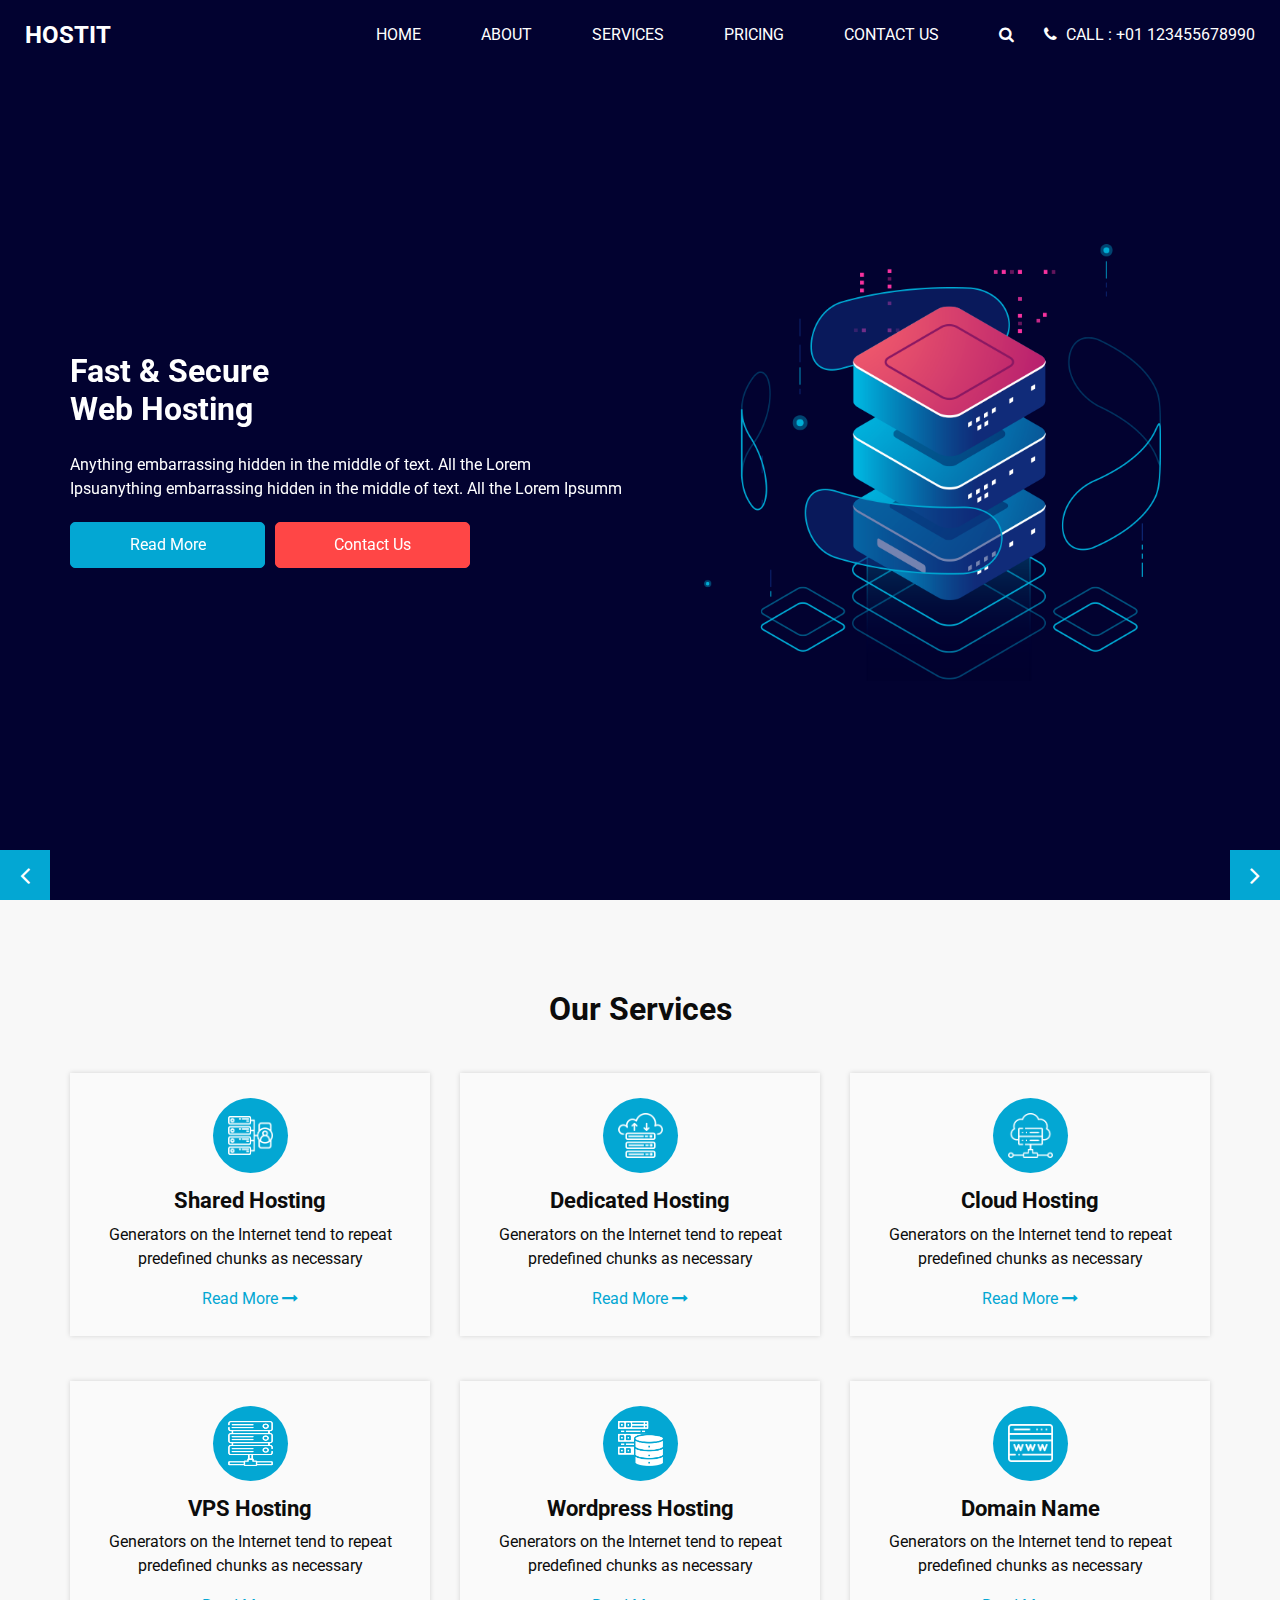
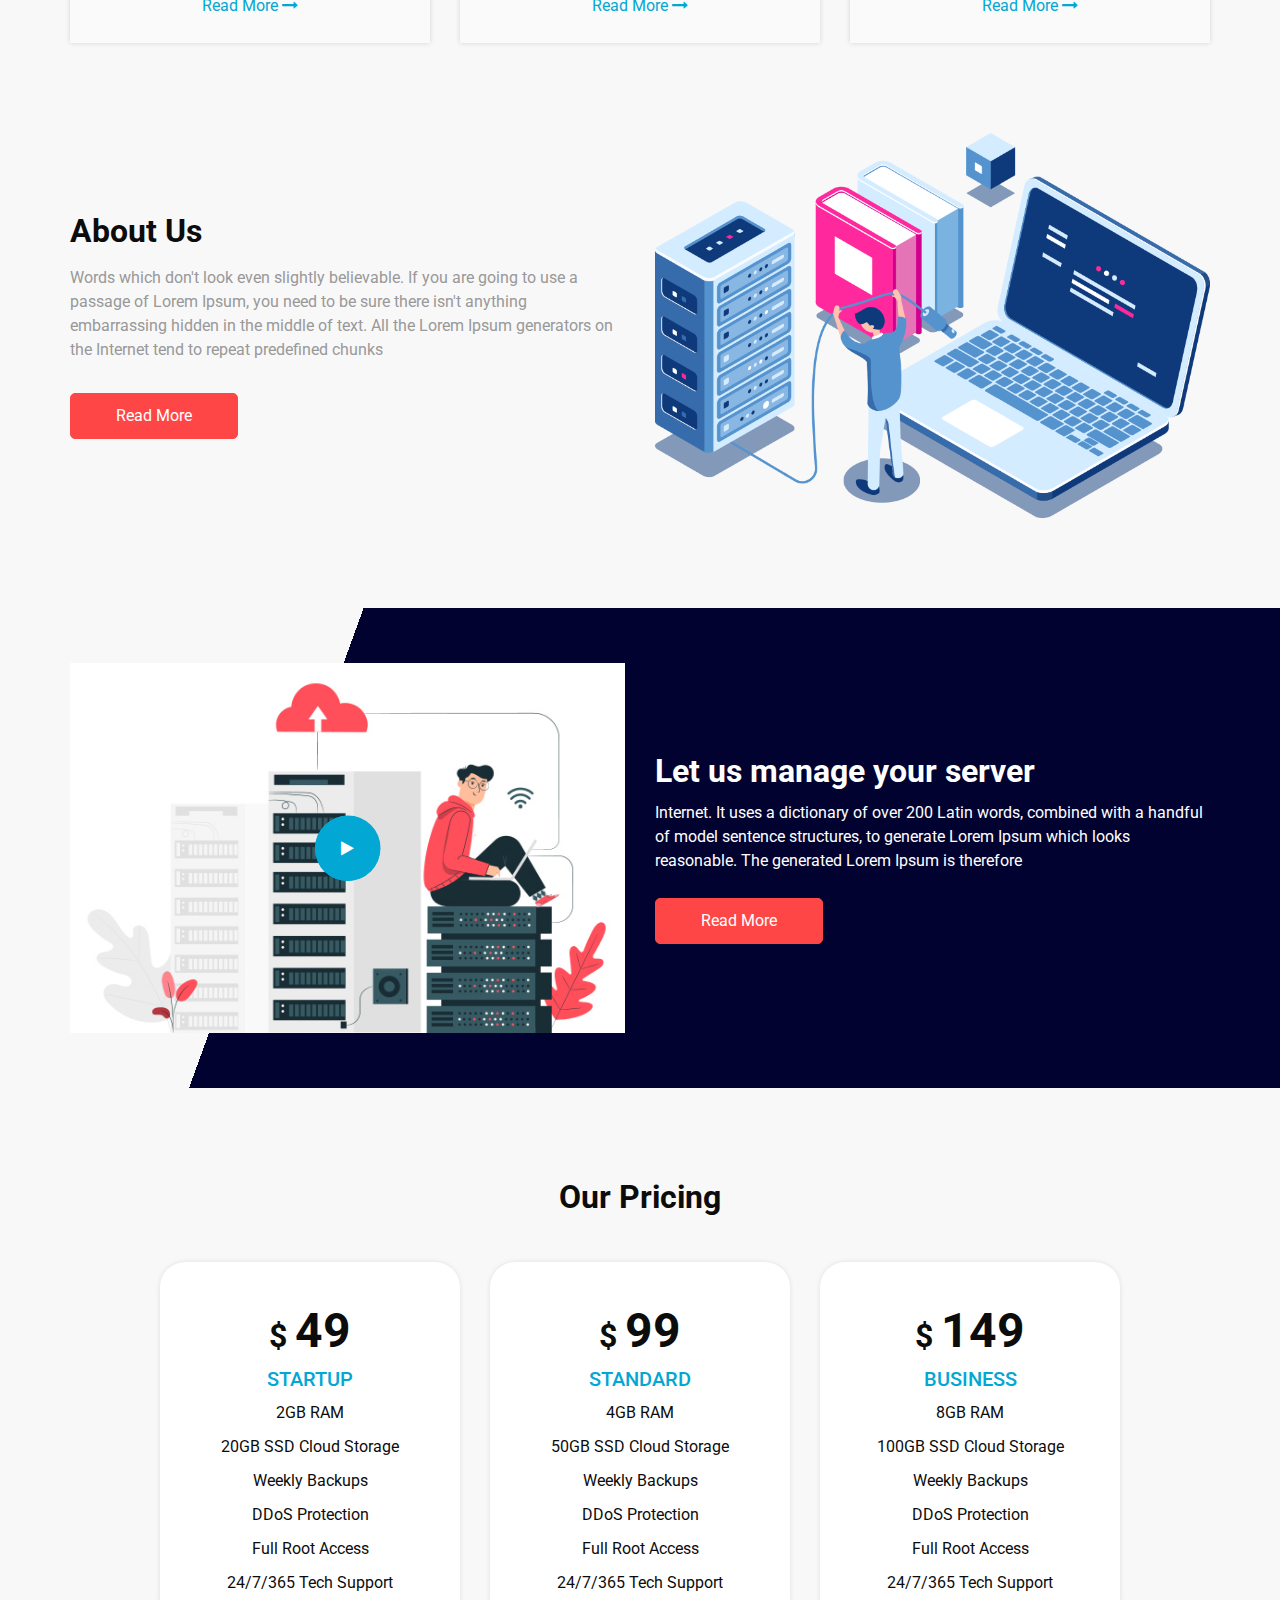
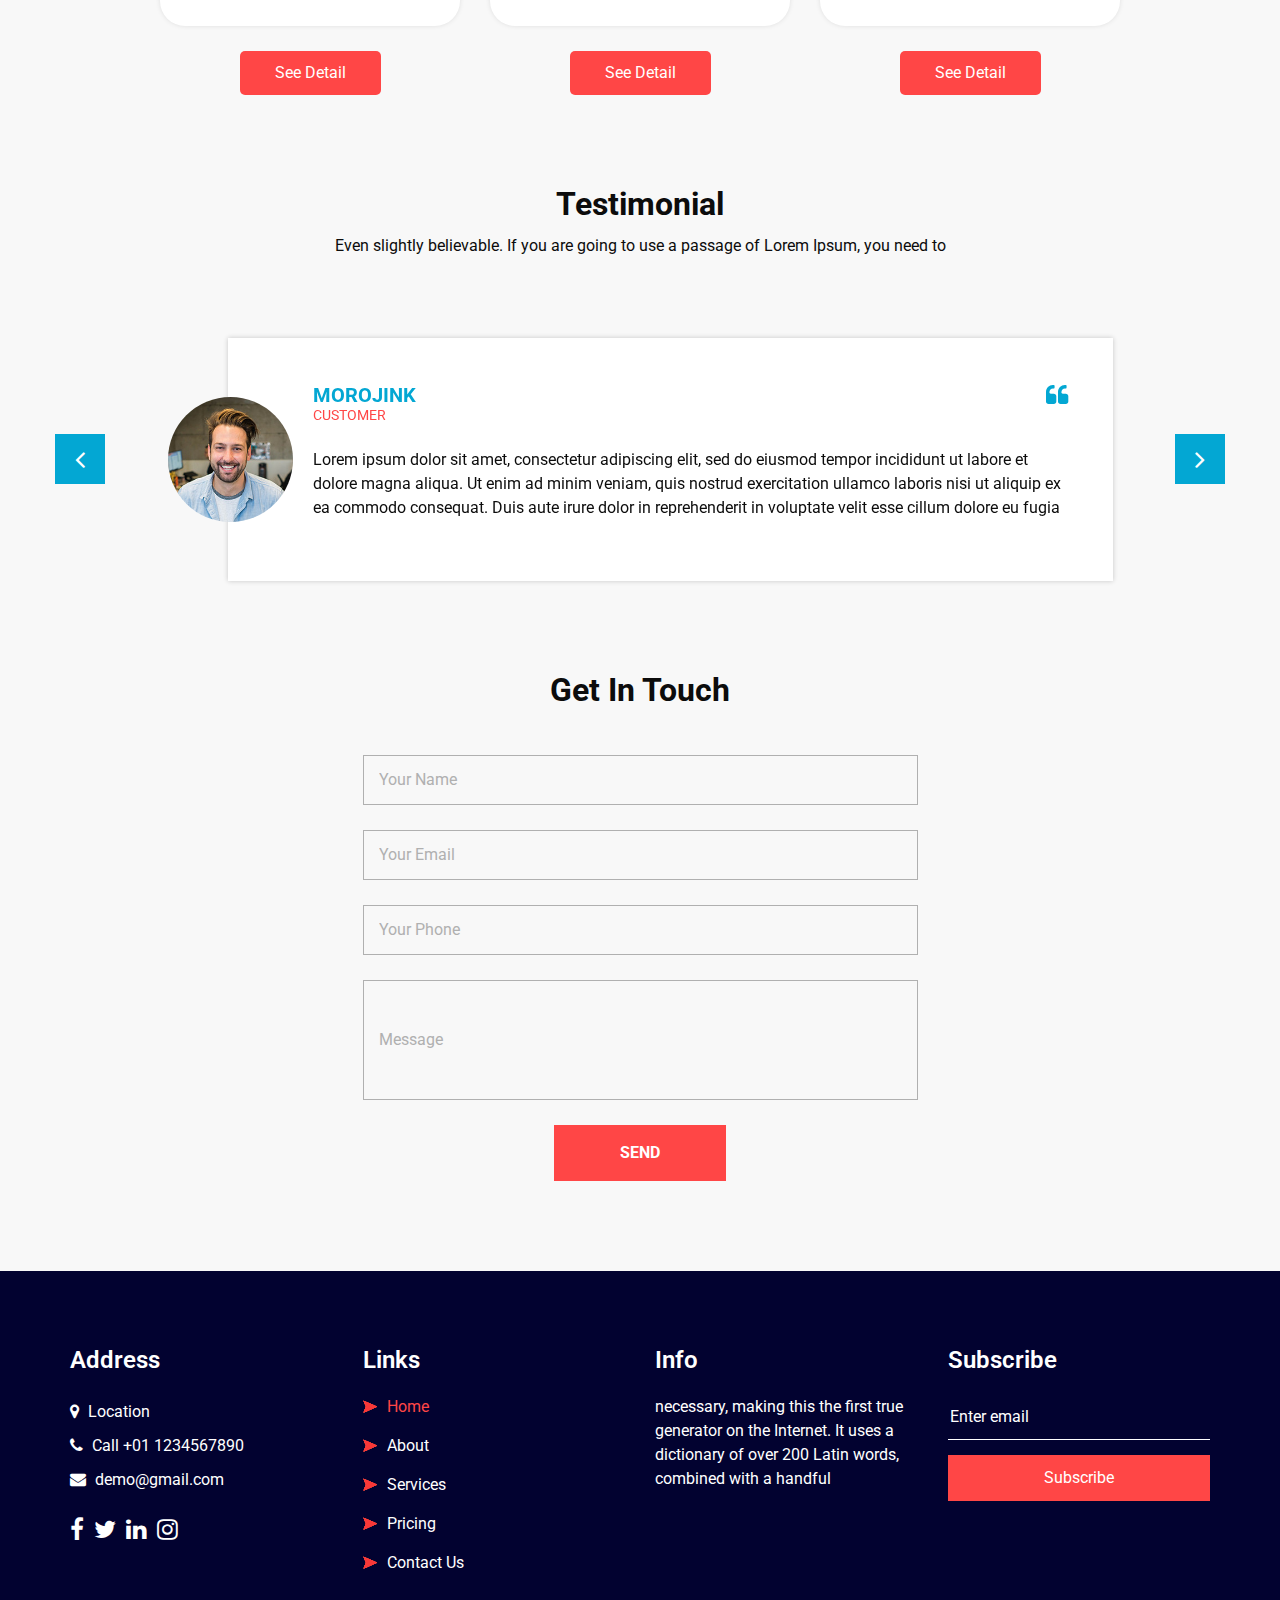
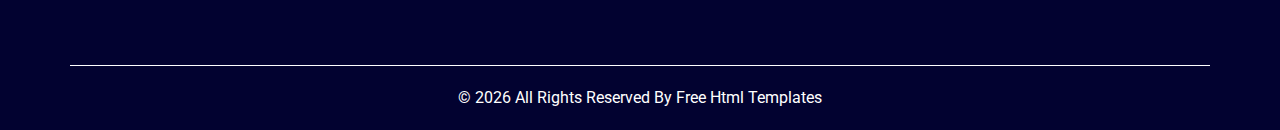
==== index.html @ 0a0eef13 "Initial Artter Melon web" ====
<!DOCTYPE html>
<html>

<head>
  <!-- Basic -->
  <meta charset="utf-8" />
  <meta http-equiv="X-UA-Compatible" content="IE=edge" />
  <!-- Mobile Metas -->
  <meta name="viewport" content="width=device-width, initial-scale=1, shrink-to-fit=no" />
  <!-- Site Metas -->
  <link rel="icon" href="images/fevicon.png" type="image/gif" />
  <meta name="keywords" content="" />
  <meta name="description" content="" />
  <meta name="author" content="" />

  <title>Hostit</title>


  <!-- bootstrap core css -->
  <link rel="stylesheet" type="text/css" href="css/bootstrap.css" />

  <!-- fonts style -->
  <link href="https://fonts.googleapis.com/css2?family=Roboto:wght@400;500;700;900&display=swap" rel="stylesheet">

  <!-- font awesome style -->
  <link href="css/font-awesome.min.css" rel="stylesheet" />

  <!-- Custom styles for this template -->
  <link href="css/style.css" rel="stylesheet" />
  <!-- responsive style -->
  <link href="css/responsive.css" rel="stylesheet" />

</head>

<body>

  <div class="hero_area">
    <!-- header section strats -->
    <header class="header_section">
      <div class="container-fluid">
        <nav class="navbar navbar-expand-lg custom_nav-container ">
          <a class="navbar-brand" href="index.html">
            <span>Hostit</span>
          </a>

          <button class="navbar-toggler" type="button" data-toggle="collapse" data-target="#navbarSupportedContent" aria-controls="navbarSupportedContent" aria-expanded="false" aria-label="Toggle navigation">
            <span class=""> </span>
          </button>

          <div class="collapse navbar-collapse" id="navbarSupportedContent">
            <ul class="navbar-nav  ml-auto">
              <li class="nav-item active">
                <a class="nav-link" href="index.html">Home <span class="sr-only">(current)</span></a>
              </li>
              <li class="nav-item">
                <a class="nav-link" href="about.html"> About</a>
              </li>
              <li class="nav-item">
                <a class="nav-link" href="service.html">Services</a>
              </li>
              <li class="nav-item">
                <a class="nav-link" href="price.html">Pricing</a>
              </li>
              <li class="nav-item">
                <a class="nav-link" href="contact.html">Contact Us</a>
              </li>
            </ul>
            <div class="quote_btn-container">
              <form class="form-inline">
                <button class="btn   nav_search-btn" type="submit">
                  <i class="fa fa-search" aria-hidden="true"></i>
                </button>
              </form>
              <a href="">
                <i class="fa fa-phone" aria-hidden="true"></i>
                <span>
                  Call : +01 123455678990
                </span>
              </a>
            </div>
          </div>
        </nav>
      </div>
    </header>
    <!-- end header section -->
    <!-- slider section -->
    <section class="slider_section ">
      <div id="customCarousel1" class="carousel slide" data-ride="carousel">
        <div class="carousel-inner">
          <div class="carousel-item active">
            <div class="container ">
              <div class="row">
                <div class="col-md-6">
                  <div class="detail-box">
                    <h1>
                      Fast & Secure <br>
                      Web Hosting
                    </h1>
                    <p>
                      Anything embarrassing hidden in the middle of text. All the Lorem Ipsuanything embarrassing hidden in the middle of text. All the Lorem Ipsumm </p>
                    <div class="btn-box">
                      <a href="" class="btn-1">
                        Read More
                      </a>
                      <a href="" class="btn-2">
                        Contact Us
                      </a>
                    </div>
                  </div>
                </div>
                <div class="col-md-6">
                  <div class="row">
                    <div class=" col-lg-10 mx-auto">
                      <div class="img-box">
                        <img src="images/slider-img.png" alt="">
                      </div>
                    </div>
                  </div>
                </div>
              </div>
            </div>
          </div>
          <div class="carousel-item">
            <div class="container ">
              <div class="row">
                <div class="col-md-6">
                  <div class="detail-box">
                    <h1>
                      Fast & Secure <br>
                      Web Hosting
                    </h1>
                    <p>
                      Anything embarrassing hidden in the middle of text. All the Lorem Ipsuanything embarrassing hidden in the middle of text. All the Lorem Ipsumm </p>
                    <div class="btn-box">
                      <a href="" class="btn-1">
                        Read More
                      </a>
                      <a href="" class="btn-2">
                        Contact Us
                      </a>
                    </div>
                  </div>
                </div>
                <div class="col-md-6">
                  <div class="row">
                    <div class=" col-lg-10 mx-auto">
                      <div class="img-box">
                        <img src="images/slider-img.png" alt="">
                      </div>
                    </div>
                  </div>
                </div>
              </div>
            </div>
          </div>
          <div class="carousel-item">
            <div class="container ">
              <div class="row">
                <div class="col-md-6">
                  <div class="detail-box">
                    <h1>
                      Fast & Secure <br>
                      Web Hosting
                    </h1>
                    <p>
                      Anything embarrassing hidden in the middle of text. All the Lorem Ipsuanything embarrassing hidden in the middle of text. All the Lorem Ipsumm </p>
                    <div class="btn-box">
                      <a href="" class="btn-1">
                        Read More
                      </a>
                      <a href="" class="btn-2">
                        Contact Us
                      </a>
                    </div>
                  </div>
                </div>
                <div class="col-md-6">
                  <div class="row">
                    <div class=" col-lg-10 mx-auto">
                      <div class="img-box">
                        <img src="images/slider-img.png" alt="">
                      </div>
                    </div>
                  </div>
                </div>
              </div>
            </div>
          </div>
        </div>
        <div class="carousel_btn-box">
          <a class="carousel-control-prev" href="#customCarousel1" role="button" data-slide="prev">
            <i class="fa fa-angle-left" aria-hidden="true"></i>
            <span class="sr-only">Previous</span>
          </a>
          <a class="carousel-control-next" href="#customCarousel1" role="button" data-slide="next">
            <i class="fa fa-angle-right" aria-hidden="true"></i>
            <span class="sr-only">Next</span>
          </a>
        </div>
      </div>
    </section>
    <!-- end slider section -->
  </div>

  <!-- service section -->

  <section class="service_section layout_padding">
    <div class="container">
      <div class="heading_container heading_center">
        <h2>
          Our Services
        </h2>
      </div>
    </div>
    <div class="container ">
      <div class="row">
        <div class="col-md-6 col-lg-4">
          <div class="box ">
            <div class="img-box">
              <img src="images/s1.png" alt="">
            </div>
            <div class="detail-box">
              <h4>
                Shared Hosting
              </h4>
              <p>
                Generators on the Internet tend to repeat predefined chunks as necessary
              </p>
              <a href="">
                Read More
                <i class="fa fa-long-arrow-right" aria-hidden="true"></i>

              </a>
            </div>
          </div>
        </div>
        <div class="col-md-6 col-lg-4">
          <div class="box ">
            <div class="img-box">
              <img src="images/s2.png" alt="">
            </div>
            <div class="detail-box">
              <h4>
                Dedicated Hosting
              </h4>
              <p>
                Generators on the Internet tend to repeat predefined chunks as necessary
              </p>
              <a href="">
                Read More
                <i class="fa fa-long-arrow-right" aria-hidden="true"></i>

              </a>
            </div>
          </div>
        </div>
        <div class="col-md-6 col-lg-4 ">
          <div class="box ">
            <div class="img-box">
              <img src="images/s3.png" alt="">
            </div>
            <div class="detail-box">
              <h4>
                Cloud Hosting
              </h4>
              <p>
                Generators on the Internet tend to repeat predefined chunks as necessary
              </p>
              <a href="">
                Read More
                <i class="fa fa-long-arrow-right" aria-hidden="true"></i>

              </a>
            </div>
          </div>
        </div>
        <div class="col-md-6 col-lg-4">
          <div class="box ">
            <div class="img-box">
              <img src="images/s4.png" alt="">
            </div>
            <div class="detail-box">
              <h4>
                VPS Hosting
              </h4>
              <p>
                Generators on the Internet tend to repeat predefined chunks as necessary
              </p>
              <a href="">
                Read More
                <i class="fa fa-long-arrow-right" aria-hidden="true"></i>

              </a>
            </div>
          </div>
        </div>
        <div class="col-md-6 col-lg-4">
          <div class="box ">
            <div class="img-box">
              <img src="images/s5.png" alt="">
            </div>
            <div class="detail-box">
              <h4>
                Wordpress Hosting
              </h4>
              <p>
                Generators on the Internet tend to repeat predefined chunks as necessary
              </p>
              <a href="">
                Read More
                <i class="fa fa-long-arrow-right" aria-hidden="true"></i>

              </a>
            </div>
          </div>
        </div>
        <div class="col-md-6 col-lg-4">
          <div class="box ">
            <div class="img-box">
              <img src="images/s6.png" alt="">
            </div>
            <div class="detail-box">
              <h4>
                Domain Name
              </h4>
              <p>
                Generators on the Internet tend to repeat predefined chunks as necessary
              </p>
              <a href="">
                Read More
                <i class="fa fa-long-arrow-right" aria-hidden="true"></i>

              </a>
            </div>
          </div>
        </div>
      </div>
    </div>
  </section>

  <!-- end service section -->

  <!-- about section -->

  <section class="about_section layout_padding-bottom">
    <div class="container  ">
      <div class="row">
        <div class="col-md-6">
          <div class="detail-box">
            <div class="heading_container">
              <h2>
                About Us
              </h2>
            </div>
            <p>
              Words which don't look even slightly believable. If you are going to use a passage of Lorem Ipsum, you need to be sure there isn't anything embarrassing hidden in the middle of text. All the Lorem Ipsum generators on the Internet tend to repeat predefined chunks </p>
            <a href="">
              Read More
            </a>
          </div>
        </div>
        <div class="col-md-6 ">
          <div class="img-box">
            <img src="images/about-img.png" alt="">
          </div>
        </div>

      </div>
    </div>
  </section>

  <!-- end about section -->


  <!-- server section -->

  <section class="server_section">
    <div class="container ">
      <div class="row">
        <div class="col-md-6">
          <div class="img-box">
            <img src="images/server-img.jpg" alt="">
            <div class="play_btn">
              <button>
                <i class="fa fa-play" aria-hidden="true"></i>
              </button>
            </div>
          </div>
        </div>
        <div class="col-md-6">
          <div class="detail-box">
            <div class="heading_container">
              <h2>
                Let us manage your server
              </h2>
              <p>
                Internet. It uses a dictionary of over 200 Latin words, combined with a handful of model sentence structures, to generate Lorem Ipsum which looks reasonable. The generated Lorem Ipsum is therefore
              </p>
            </div>
            <a href="">
              Read More
            </a>
          </div>
        </div>
      </div>
    </div>
  </section>

  <!-- end server section -->

  <!-- price section -->

  <section class="price_section layout_padding">
    <div class="container">
      <div class="heading_container heading_center">
        <h2>
          Our Pricing
        </h2>
      </div>
      <div class="price_container ">
        <div class="box">
          <div class="detail-box">
            <h2>$ <span>49</span></h2>
            <h6>
              Startup
            </h6>
            <ul class="price_features">
              <li>
                2GB RAM
              </li>
              <li>
                20GB SSD Cloud Storage
              </li>
              <li>
                Weekly Backups
              </li>
              <li>
                DDoS Protection
              </li>
              <li>
                Full Root Access
              </li>
              <li>
                24/7/365 Tech Support
              </li>
            </ul>
          </div>
          <div class="btn-box">
            <a href="">
              See Detail
            </a>
          </div>
        </div>
        <div class="box">
          <div class="detail-box">
            <h2>$ <span>99</span></h2>
            <h6>
              Standard
            </h6>
            <ul class="price_features">
              <li>
                4GB RAM
              </li>
              <li>
                50GB SSD Cloud Storage
              </li>
              <li>
                Weekly Backups
              </li>
              <li>
                DDoS Protection
              </li>
              <li>
                Full Root Access
              </li>
              <li>
                24/7/365 Tech Support
              </li>
            </ul>
          </div>
          <div class="btn-box">
            <a href="">
              See Detail
            </a>
          </div>
        </div>
        <div class="box">
          <div class="detail-box">
            <h2>$ <span>149</span></h2>
            <h6>
              Business
            </h6>
            <ul class="price_features">
              <li>
                8GB RAM
              </li>
              <li>
                100GB SSD Cloud Storage
              </li>
              <li>
                Weekly Backups
              </li>
              <li>
                DDoS Protection
              </li>
              <li>
                Full Root Access
              </li>
              <li>
                24/7/365 Tech Support
              </li>
            </ul>
          </div>
          <div class="btn-box">
            <a href="">
              See Detail
            </a>
          </div>
        </div>
      </div>
    </div>
  </section>

  <!-- price section -->

  <!-- client section -->
  <section class="client_section ">
    <div class="container">
      <div class="heading_container heading_center">
        <h2>
          Testimonial
        </h2>
        <p>
          Even slightly believable. If you are going to use a passage of Lorem Ipsum, you need to
        </p>
      </div>
    </div>
    <div class="container px-0">
      <div id="customCarousel2" class="carousel  slide" data-ride="carousel">
        <div class="carousel-inner">
          <div class="carousel-item active">
            <div class="container">
              <div class="row">
                <div class="col-md-10 mx-auto">
                  <div class="box">
                    <div class="img-box">
                      <img src="images/client.jpg" alt="">
                    </div>
                    <div class="detail-box">
                      <div class="client_info">
                        <div class="client_name">
                          <h5>
                            Morojink
                          </h5>
                          <h6>
                            Customer
                          </h6>
                        </div>
                        <i class="fa fa-quote-left" aria-hidden="true"></i>
                      </div>
                      <p>
                        Lorem ipsum dolor sit amet, consectetur adipiscing elit, sed do eiusmod tempor incididunt ut
                        labore
                        et
                        dolore magna aliqua. Ut enim ad minim veniam, quis nostrud exercitation ullamco laboris nisi ut
                        aliquip ex ea commodo consequat. Duis aute irure dolor in reprehenderit in voluptate velit esse
                        cillum
                        dolore eu fugia
                      </p>
                    </div>
                  </div>
                </div>
              </div>
            </div>
          </div>
          <div class="carousel-item">
            <div class="container">
              <div class="row">
                <div class="col-md-10 mx-auto">
                  <div class="box">
                    <div class="img-box">
                      <img src="images/client.jpg" alt="">
                    </div>
                    <div class="detail-box">
                      <div class="client_info">
                        <div class="client_name">
                          <h5>
                            Morojink
                          </h5>
                          <h6>
                            Customer
                          </h6>
                        </div>
                        <i class="fa fa-quote-left" aria-hidden="true"></i>
                      </div>
                      <p>
                        Lorem ipsum dolor sit amet, consectetur adipiscing elit, sed do eiusmod tempor incididunt ut
                        labore
                        et
                        dolore magna aliqua. Ut enim ad minim veniam, quis nostrud exercitation ullamco laboris nisi ut
                        aliquip ex ea commodo consequat. Duis aute irure dolor in reprehenderit in voluptate velit esse
                        cillum
                        dolore eu fugia
                      </p>
                    </div>
                  </div>
                </div>
              </div>
            </div>
          </div>
          <div class="carousel-item">
            <div class="container">
              <div class="row">
                <div class="col-md-10 mx-auto">
                  <div class="box">
                    <div class="img-box">
                      <img src="images/client.jpg" alt="">
                    </div>
                    <div class="detail-box">
                      <div class="client_info">
                        <div class="client_name">
                          <h5>
                            Morojink
                          </h5>
                          <h6>
                            Customer
                          </h6>
                        </div>
                        <i class="fa fa-quote-left" aria-hidden="true"></i>
                      </div>
                      <p>
                        Lorem ipsum dolor sit amet, consectetur adipiscing elit, sed do eiusmod tempor incididunt ut
                        labore
                        et
                        dolore magna aliqua. Ut enim ad minim veniam, quis nostrud exercitation ullamco laboris nisi ut
                        aliquip ex ea commodo consequat. Duis aute irure dolor in reprehenderit in voluptate velit esse
                        cillum
                        dolore eu fugia
                      </p>
                    </div>
                  </div>
                </div>
              </div>
            </div>
          </div>
        </div>
        <div class="carousel_btn-box">
          <a class="carousel-control-prev" href="#customCarousel2" role="button" data-slide="prev">
            <i class="fa fa-angle-left" aria-hidden="true"></i>
            <span class="sr-only">Previous</span>
          </a>
          <a class="carousel-control-next" href="#customCarousel2" role="button" data-slide="next">
            <i class="fa fa-angle-right" aria-hidden="true"></i>
            <span class="sr-only">Next</span>
          </a>
        </div>
      </div>
    </div>
  </section>
  <!-- end client section -->

  <!-- contact section -->
  <section class="contact_section layout_padding-bottom">
    <div class="container">
      <div class="heading_container heading_center">
        <h2>
          Get In Touch
        </h2>
      </div>
      <div class="row">
        <div class="col-md-8 col-lg-6 mx-auto">
          <div class="form_container">
            <form action="">
              <div>
                <input type="text" placeholder="Your Name" />
              </div>
              <div>
                <input type="email" placeholder="Your Email" />
              </div>
              <div>
                <input type="text" placeholder="Your Phone" />
              </div>
              <div>
                <input type="text" class="message-box" placeholder="Message" />
              </div>
              <div class="btn_box ">
                <button>
                  SEND
                </button>
              </div>
            </form>
          </div>
        </div>
      </div>
    </div>
  </section>
  <!-- end contact section -->

  <!-- info section -->

  <section class="info_section layout_padding2">
    <div class="container">
      <div class="row">
        <div class="col-md-3">
          <div class="info_contact">
            <h4>
              Address
            </h4>
            <div class="contact_link_box">
              <a href="">
                <i class="fa fa-map-marker" aria-hidden="true"></i>
                <span>
                  Location
                </span>
              </a>
              <a href="">
                <i class="fa fa-phone" aria-hidden="true"></i>
                <span>
                  Call +01 1234567890
                </span>
              </a>
              <a href="">
                <i class="fa fa-envelope" aria-hidden="true"></i>
                <span>
                  demo@gmail.com
                </span>
              </a>
            </div>
          </div>
          <div class="info_social">
            <a href="">
              <i class="fa fa-facebook" aria-hidden="true"></i>
            </a>
            <a href="">
              <i class="fa fa-twitter" aria-hidden="true"></i>
            </a>
            <a href="">
              <i class="fa fa-linkedin" aria-hidden="true"></i>
            </a>
            <a href="">
              <i class="fa fa-instagram" aria-hidden="true"></i>
            </a>
          </div>
        </div>
        <div class="col-md-3">
          <div class="info_link_box">
            <h4>
              Links
            </h4>
            <div class="info_links">
              <a class="active" href="index.html">
                <img src="images/nav-bullet.png" alt="">
                Home
              </a>
              <a class="" href="about.html">
                <img src="images/nav-bullet.png" alt="">
                About
              </a>
              <a class="" href="service.html">
                <img src="images/nav-bullet.png" alt="">
                Services
              </a>
              <a class="" href="price.html">
                <img src="images/nav-bullet.png" alt="">
                Pricing
              </a>
              <a class="" href="contact.html">
                <img src="images/nav-bullet.png" alt="">
                Contact Us
              </a>
            </div>
          </div>
        </div>
        <div class="col-md-3">
          <div class="info_detail">
            <h4>
              Info
            </h4>
            <p>
              necessary, making this the first true generator on the Internet. It uses a dictionary of over 200 Latin words, combined with a handful
            </p>
          </div>
        </div>
        <div class="col-md-3 mb-0">
          <h4>
            Subscribe
          </h4>
          <form action="#">
            <input type="text" placeholder="Enter email" />
            <button type="submit">
              Subscribe
            </button>
          </form>
        </div>
      </div>
    </div>
  </section>

  <!-- end info section -->


  <!-- footer section -->
  <footer class="footer_section">
    <div class="container">
      <p>
        &copy; <span id="displayYear"></span> All Rights Reserved By
        <a href="https://html.design/">Free Html Templates</a>
      </p>
    </div>
  </footer>
  <!-- footer section -->

  <!-- jQery -->
  <script src="js/jquery-3.4.1.min.js"></script>
  <!-- bootstrap js -->
  <script src="js/bootstrap.js"></script>
  <!-- custom js -->
  <script src="js/custom.js"></script>


</body>

</html>
---- css/style.css ----
body {
  font-family: "Roboto", sans-serif;
  color: #0c0c0c;
  background-color: #f8f8f8;
  overflow-x: hidden;
}

.layout_padding {
  padding: 90px 0;
}

.layout_padding2 {
  padding: 75px 0;
}

.layout_padding2-top {
  padding-top: 75px;
}

.layout_padding2-bottom {
  padding-bottom: 75px;
}

.layout_padding-top {
  padding-top: 90px;
}

.layout_padding-bottom {
  padding-bottom: 90px;
}

.heading_container {
  display: -webkit-box;
  display: -ms-flexbox;
  display: flex;
  -webkit-box-orient: vertical;
  -webkit-box-direction: normal;
      -ms-flex-direction: column;
          flex-direction: column;
  -webkit-box-align: start;
      -ms-flex-align: start;
          align-items: flex-start;
}

.heading_container h2 {
  position: relative;
  font-weight: bold;
  margin: 0;
}

.heading_container.heading_center {
  -webkit-box-align: center;
      -ms-flex-align: center;
          align-items: center;
  text-align: center;
}

.heading_container p {
  margin-top: 10px;
  margin-bottom: 0;
}

.container_border_style {
  position: relative;
  padding: 20px;
}

.container_border_style::before, .container_border_style::after {
  content: "";
  position: absolute;
  top: 50%;
  width: 3px;
  height: 90px;
  background-color: #03a7d3;
  -webkit-transform: translateY(-50%);
          transform: translateY(-50%);
}

.container_border_style::before {
  left: 0;
}

.container_border_style::after {
  right: 0;
}

a,
a:hover,
a:focus {
  text-decoration: none;
}

a:hover,
a:focus {
  color: initial;
}

.btn,
.btn:focus {
  outline: none !important;
  -webkit-box-shadow: none;
          box-shadow: none;
}

/*header section*/
.hero_area {
  position: relative;
  background-color: #020230;
  min-height: 100vh;
  display: -webkit-box;
  display: -ms-flexbox;
  display: flex;
  -webkit-box-orient: vertical;
  -webkit-box-direction: normal;
      -ms-flex-direction: column;
          flex-direction: column;
}

.sub_page .hero_area {
  min-height: auto;
}

.header_section .container-fluid {
  padding-right: 25px;
  padding-left: 25px;
}

.navbar-brand span {
  font-weight: bold;
  color: #ffffff;
  font-size: 24px;
  text-transform: uppercase;
}

.custom_nav-container {
  padding: 10px 0;
}

.custom_nav-container .navbar-nav .nav-item .nav-link {
  padding: 3px 15px;
  margin: 10px 15px;
  color: #ffffff;
  text-align: center;
  text-transform: uppercase;
}

.custom_nav-container .nav_search-btn {
  width: 35px;
  height: 35px;
  padding: 0;
  border: none;
  color: #ffffff;
  margin: 0 20px;
}

.custom_nav-container .navbar-toggler {
  outline: none;
}

.custom_nav-container .navbar-toggler {
  padding: 0;
  width: 37px;
  height: 42px;
  -webkit-transition: all 0.3s;
  transition: all 0.3s;
}

.custom_nav-container .navbar-toggler span {
  display: block;
  width: 35px;
  height: 4px;
  background-color: #ffffff;
  margin: 7px 0;
  -webkit-transition: all 0.3s;
  transition: all 0.3s;
  position: relative;
  border-radius: 5px;
  transition: all 0.3s;
}

.custom_nav-container .navbar-toggler span::before, .custom_nav-container .navbar-toggler span::after {
  content: "";
  position: absolute;
  left: 0;
  height: 100%;
  width: 100%;
  background-color: #ffffff;
  top: -10px;
  border-radius: 5px;
  -webkit-transition: all 0.3s;
  transition: all 0.3s;
}

.custom_nav-container .navbar-toggler span::after {
  top: 10px;
}

.custom_nav-container .navbar-toggler[aria-expanded="true"] {
  -webkit-transform: rotate(360deg);
          transform: rotate(360deg);
}

.custom_nav-container .navbar-toggler[aria-expanded="true"] span {
  -webkit-transform: rotate(45deg);
          transform: rotate(45deg);
}

.custom_nav-container .navbar-toggler[aria-expanded="true"] span::before, .custom_nav-container .navbar-toggler[aria-expanded="true"] span::after {
  -webkit-transform: rotate(90deg);
          transform: rotate(90deg);
  top: 0;
}

.custom_nav-container .navbar-toggler[aria-expanded="true"] .s-1 {
  -webkit-transform: rotate(45deg);
          transform: rotate(45deg);
  margin: 0;
  margin-bottom: -4px;
}

.custom_nav-container .navbar-toggler[aria-expanded="true"] .s-2 {
  display: none;
}

.custom_nav-container .navbar-toggler[aria-expanded="true"] .s-3 {
  -webkit-transform: rotate(-45deg);
          transform: rotate(-45deg);
  margin: 0;
  margin-top: -4px;
}

.custom_nav-container .navbar-toggler[aria-expanded="false"] .s-1,
.custom_nav-container .navbar-toggler[aria-expanded="false"] .s-2,
.custom_nav-container .navbar-toggler[aria-expanded="false"] .s-3 {
  -webkit-transform: none;
          transform: none;
}

.quote_btn-container {
  display: -webkit-box;
  display: -ms-flexbox;
  display: flex;
  -webkit-box-align: center;
      -ms-flex-align: center;
          align-items: center;
}

.quote_btn-container a {
  color: #ffffff;
  text-transform: uppercase;
}

.quote_btn-container a span {
  margin-left: 5px;
}

/*end header section*/
/* slider section */
.slider_section {
  -webkit-box-flex: 1;
      -ms-flex: 1;
          flex: 1;
  display: -webkit-box;
  display: -ms-flexbox;
  display: flex;
  -webkit-box-align: center;
      -ms-flex-align: center;
          align-items: center;
  padding-top: 45px;
  padding-bottom: 90px;
}

.slider_section .row {
  -webkit-box-align: center;
      -ms-flex-align: center;
          align-items: center;
}

.slider_section #customCarousel1 {
  width: 100%;
  position: unset;
}

.slider_section .detail-box {
  color: #ffffff;
}

.slider_section .detail-box h1 {
  font-weight: bold;
  margin-bottom: 25px;
  font-size: 2rem;
}

.slider_section .detail-box h1 span {
  font-size: 3rem;
  color: #03a7d3;
}

.slider_section .detail-box .btn-box {
  display: -webkit-box;
  display: -ms-flexbox;
  display: flex;
  margin: 0 -5px;
}

.slider_section .detail-box a {
  margin: 5px;
  width: 195px;
  text-align: center;
}

.slider_section .detail-box .btn-1 {
  display: inline-block;
  padding: 10px 15px;
  background-color: #03a7d3;
  color: #ffffff;
  border-radius: 5px;
  border: 1px solid #03a7d3;
  -webkit-transition: all .3s;
  transition: all .3s;
}

.slider_section .detail-box .btn-1:hover {
  background-color: transparent;
  color: #03a7d3;
}

.slider_section .detail-box .btn-2 {
  display: inline-block;
  padding: 10px 15px;
  background-color: #ff4646;
  color: #ffffff;
  border-radius: 5px;
  border: 1px solid #ff4646;
  -webkit-transition: all .3s;
  transition: all .3s;
}

.slider_section .detail-box .btn-2:hover {
  background-color: transparent;
  color: #ff4646;
}

.slider_section .img-box img {
  width: 100%;
}

.slider_section .carousel_btn-box {
  position: absolute;
  bottom: 0;
  left: 0;
  display: -webkit-box;
  display: -ms-flexbox;
  display: flex;
  -webkit-box-pack: justify;
      -ms-flex-pack: justify;
          justify-content: space-between;
  width: 100%;
  height: 50px;
  z-index: 3;
  font-size: 22px;
}

.slider_section .carousel_btn-box .carousel-control-prev,
.slider_section .carousel_btn-box .carousel-control-next {
  position: unset;
  width: 50px;
  height: 50px;
  background-color: #03a7d3;
  opacity: 1;
  font-size: 28px;
  -webkit-transition: all .3s;
  transition: all .3s;
}

.slider_section .carousel_btn-box .carousel-control-prev:hover,
.slider_section .carousel_btn-box .carousel-control-next:hover {
  background-color: #ffffff;
  color: #000000;
}

.about_section .row {
  -webkit-box-align: center;
      -ms-flex-align: center;
          align-items: center;
}

.about_section .img-box img {
  max-width: 100%;
}

.about_section .detail-box p {
  color: #999;
  margin-top: 15px;
}

.about_section .detail-box a {
  display: inline-block;
  padding: 10px 45px;
  background-color: #ff4646;
  color: #ffffff;
  border-radius: 5px;
  border: 1px solid #ff4646;
  -webkit-transition: all .3s;
  transition: all .3s;
  margin-top: 15px;
}

.about_section .detail-box a:hover {
  background-color: transparent;
  color: #ff4646;
}

.service_section {
  position: relative;
}

.service_section .box {
  margin-top: 45px;
  display: -webkit-box;
  display: -ms-flexbox;
  display: flex;
  -webkit-box-orient: vertical;
  -webkit-box-direction: normal;
      -ms-flex-direction: column;
          flex-direction: column;
  -webkit-box-align: center;
      -ms-flex-align: center;
          align-items: center;
  text-align: center;
  padding: 25px;
  background-color: #fafafa;
  -webkit-box-shadow: 0 0 5px 0 rgba(0, 0, 0, 0.15);
          box-shadow: 0 0 5px 0 rgba(0, 0, 0, 0.15);
}

.service_section .box .img-box {
  width: 75px;
  height: 75px;
  background-color: #03a7d3;
  border-radius: 100%;
  display: -webkit-box;
  display: -ms-flexbox;
  display: flex;
  -webkit-box-pack: center;
      -ms-flex-pack: center;
          justify-content: center;
  -webkit-box-align: center;
      -ms-flex-align: center;
          align-items: center;
  -webkit-transition: all .2s;
  transition: all .2s;
  padding: 10px;
}

.service_section .box .img-box img {
  width: 100%;
  max-width: 45px;
  max-height: 45px;
}

.service_section .box .detail-box {
  margin-top: 15px;
}

.service_section .box .detail-box h4 {
  font-weight: bold;
  font-size: 22px;
}

.service_section .box .detail-box a {
  color: #03a7d3;
}

.service_section .box .detail-box a:hover {
  color: #ff4646;
}

.service_section .box:hover .img-box {
  background-color: #ff4646;
}

.server_section {
  background: linear-gradient(110deg, transparent 25%, #020230 25%);
  padding: 55px 0;
  color: #ffffff;
}

.server_section .row {
  -webkit-box-align: center;
      -ms-flex-align: center;
          align-items: center;
}

.server_section .img-box {
  position: relative;
}

.server_section .img-box img {
  width: 100%;
}

.server_section .img-box .play_btn {
  position: absolute;
  top: 50%;
  left: 50%;
  display: -webkit-box;
  display: -ms-flexbox;
  display: flex;
  -webkit-box-align: center;
      -ms-flex-align: center;
          align-items: center;
  -webkit-box-pack: center;
      -ms-flex-pack: center;
          justify-content: center;
  width: 65px;
  height: 65px;
  -webkit-transform: translate(-50%, -50%);
          transform: translate(-50%, -50%);
  border: none;
}

.server_section .img-box .play_btn button {
  background-color: transparent;
  border: none;
  background-color: #03a7d3;
  color: #ffffff;
  width: 100%;
  height: 100%;
  border-radius: 100%;
  position: relative;
  z-index: 3;
  outline: none;
}

.server_section .img-box .play_btn:before, .server_section .img-box .play_btn:after {
  content: "";
  width: 100%;
  height: 100%;
  position: absolute;
  top: 50%;
  left: 50%;
  background-color: #03a7d3;
  opacity: 1;
  border-radius: 100%;
  -webkit-transform: translate(-50%, -50%);
          transform: translate(-50%, -50%);
}

.server_section .img-box .play_btn:before {
  z-index: 2;
  -webkit-animation: before-animation 1500ms infinite;
          animation: before-animation 1500ms infinite;
}

.server_section .img-box .play_btn:after {
  z-index: 1;
  -webkit-animation: after-animation 1500ms infinite;
          animation: after-animation 1500ms infinite;
}

@-webkit-keyframes before-animation {
  0% {
    -webkit-transform: translateX(-50%) translateY(-50%) translateZ(0) scale(1);
            transform: translateX(-50%) translateY(-50%) translateZ(0) scale(1);
    opacity: 1;
  }
  100% {
    -webkit-transform: translateX(-50%) translateY(-50%) translateZ(0) scale(1.5);
            transform: translateX(-50%) translateY(-50%) translateZ(0) scale(1.5);
    opacity: 0;
  }
}

@keyframes before-animation {
  0% {
    -webkit-transform: translateX(-50%) translateY(-50%) translateZ(0) scale(1);
            transform: translateX(-50%) translateY(-50%) translateZ(0) scale(1);
    opacity: 1;
  }
  100% {
    -webkit-transform: translateX(-50%) translateY(-50%) translateZ(0) scale(1.5);
            transform: translateX(-50%) translateY(-50%) translateZ(0) scale(1.5);
    opacity: 0;
  }
}

@-webkit-keyframes after-animation {
  0% {
    -webkit-transform: translateX(-50%) translateY(-50%) translateZ(0) scale(1);
            transform: translateX(-50%) translateY(-50%) translateZ(0) scale(1);
    opacity: 1;
  }
  100% {
    -webkit-transform: translateX(-50%) translateY(-50%) translateZ(0) scale(2);
            transform: translateX(-50%) translateY(-50%) translateZ(0) scale(2);
    opacity: 0;
  }
}

@keyframes after-animation {
  0% {
    -webkit-transform: translateX(-50%) translateY(-50%) translateZ(0) scale(1);
            transform: translateX(-50%) translateY(-50%) translateZ(0) scale(1);
    opacity: 1;
  }
  100% {
    -webkit-transform: translateX(-50%) translateY(-50%) translateZ(0) scale(2);
            transform: translateX(-50%) translateY(-50%) translateZ(0) scale(2);
    opacity: 0;
  }
}

.server_section .detail-box a {
  display: inline-block;
  padding: 10px 45px;
  background-color: #ff4646;
  color: #ffffff;
  border-radius: 5px;
  border: 1px solid #ff4646;
  -webkit-transition: all .3s;
  transition: all .3s;
  margin-top: 25px;
}

.server_section .detail-box a:hover {
  background-color: transparent;
  color: #ff4646;
}

.price_section .price_container {
  display: -webkit-box;
  display: -ms-flexbox;
  display: flex;
  -ms-flex-wrap: wrap;
      flex-wrap: wrap;
  -webkit-box-pack: center;
      -ms-flex-pack: center;
          justify-content: center;
  text-align: center;
}

.price_section .price_container .box {
  margin: 45px 15px 0 15px;
}

.price_section .price_container .box .detail-box {
  width: 300px;
  padding: 40px 20px 15px 20px;
  background-color: #fff;
  border-radius: 25px;
  -webkit-box-shadow: 0 0 5px 0 rgba(0, 0, 0, 0.1);
          box-shadow: 0 0 5px 0 rgba(0, 0, 0, 0.1);
}

.price_section .price_container .box .detail-box h2 {
  font-weight: bold;
}

.price_section .price_container .box .detail-box h2 span {
  font-size: 3rem;
}

.price_section .price_container .box .detail-box h6 {
  text-transform: uppercase;
  color: #03a7d3;
  font-size: 20px;
  margin-bottom: 10px;
}

.price_section .price_container .box .price_features {
  padding: 0;
  list-style-type: none;
}

.price_section .price_container .box .price_features li {
  margin: 10px 0;
}

.price_section .price_container .box .btn-box {
  margin-top: 25px;
}

.price_section .price_container .box .btn-box a {
  display: inline-block;
  padding: 10px 35px;
  background-color: #ff4646;
  color: #ffffff;
  border-radius: 5px;
  border: 1px solid #ff4646;
  -webkit-transition: all .3s;
  transition: all .3s;
  border: none;
}

.price_section .price_container .box .btn-box a:hover {
  background-color: transparent;
  color: #ff4646;
}

.price_section .price_container .box .btn-box a:hover {
  background-color: #03a7d3;
  color: #ffffff;
}

.price_section .price_container .box:hover {
  color: #ffffff;
}

.price_section .price_container .box:hover .detail-box {
  background-color: #03a7d3;
}

.price_section .price_container .box:hover h6 {
  color: #ffffff;
}

.price_section .price_container .box:hover a {
  background-color: #03a7d3;
  color: #ffffff;
}

.client_section {
  padding-bottom: 45px;
}

.client_section .heading_container {
  margin-bottom: 35px;
}

.client_section .box {
  display: -webkit-box;
  display: -ms-flexbox;
  display: flex;
  -webkit-box-align: center;
      -ms-flex-align: center;
          align-items: center;
  margin: 45px 0;
}

.client_section .box .img-box {
  width: 125px;
  height: 125px;
  min-width: 125px;
  border-radius: 100%;
  overflow: hidden;
  margin-right: -65px;
  position: relative;
}

.client_section .box .img-box img {
  width: 100%;
}

.client_section .box .client_info {
  display: -webkit-box;
  display: -ms-flexbox;
  display: flex;
  -webkit-box-pack: justify;
      -ms-flex-pack: justify;
          justify-content: space-between;
}

.client_section .box .client_info .client_name h5 {
  font-weight: bold;
  color: #03a7d3;
  margin-bottom: 0;
  text-transform: uppercase;
}

.client_section .box .client_info .client_name h6 {
  margin-bottom: 0;
  color: #ff4646;
  font-weight: normal;
  font-size: 14px;
  text-transform: uppercase;
}

.client_section .box .client_info i {
  font-size: 24px;
  color: #03a7d3;
}

.client_section .box p {
  margin-top: 25px;
}

.client_section .box .detail-box {
  background-color: #ffffff;
  padding: 45px 45px 45px 85px;
  -webkit-box-shadow: 0 0 5px 0 rgba(0, 0, 0, 0.2);
          box-shadow: 0 0 5px 0 rgba(0, 0, 0, 0.2);
}

.client_section .carousel-control-prev,
.client_section .carousel-control-next {
  width: 50px;
  height: 50px;
  background-color: #03a7d3;
  opacity: 1;
  font-size: 28px;
  font-weight: bold;
  top: 50%;
  -webkit-transform: translateY(-50%);
          transform: translateY(-50%);
}

.client_section .carousel-control-prev {
  left: 0;
}

.client_section .carousel-control-next {
  right: 0;
}

.contact_section {
  position: relative;
}

.contact_section .heading_container {
  margin-bottom: 45px;
}

.contact_section .form_container input {
  width: 100%;
  border: 1px solid #b0b0b0;
  height: 50px;
  margin-bottom: 25px;
  padding-left: 15px;
  background-color: transparent;
  outline: none;
  color: #101010;
}

.contact_section .form_container input::-webkit-input-placeholder {
  color: #b0b0b0;
}

.contact_section .form_container input:-ms-input-placeholder {
  color: #b0b0b0;
}

.contact_section .form_container input::-ms-input-placeholder {
  color: #b0b0b0;
}

.contact_section .form_container input::placeholder {
  color: #b0b0b0;
}

.contact_section .form_container input.message-box {
  height: 120px;
}

.contact_section .form_container .btn_box {
  display: -webkit-box;
  display: -ms-flexbox;
  display: flex;
  -webkit-box-pack: center;
      -ms-flex-pack: center;
          justify-content: center;
}

.contact_section .form_container button {
  border: none;
  text-transform: uppercase;
  display: inline-block;
  padding: 15px 65px;
  background-color: #ff4646;
  color: #ffffff;
  border-radius: 0;
  border: 1px solid #ff4646;
  -webkit-transition: all .3s;
  transition: all .3s;
  font-weight: bold;
}

.contact_section .form_container button:hover {
  background-color: transparent;
  color: #ff4646;
}

/* info section */
.info_section {
  background-color: #020230;
  color: #ffffff;
}

.info_section h4 {
  font-weight: 600;
  margin-bottom: 20px;
}

.info_section .info_contact .contact_link_box {
  display: -webkit-box;
  display: -ms-flexbox;
  display: flex;
  -webkit-box-orient: vertical;
  -webkit-box-direction: normal;
      -ms-flex-direction: column;
          flex-direction: column;
}

.info_section .info_contact .contact_link_box a {
  margin: 5px 0;
  color: #ffffff;
}

.info_section .info_contact .contact_link_box a i {
  margin-right: 5px;
}

.info_section .info_contact .contact_link_box a:hover {
  color: #ff4646;
}

.info_section .info_social {
  display: -webkit-box;
  display: -ms-flexbox;
  display: flex;
  margin-top: 20px;
}

.info_section .info_social a {
  display: -webkit-box;
  display: -ms-flexbox;
  display: flex;
  -webkit-box-pack: center;
      -ms-flex-pack: center;
          justify-content: center;
  -webkit-box-align: center;
      -ms-flex-align: center;
          align-items: center;
  color: #ffffff;
  border-radius: 100%;
  margin-right: 10px;
  font-size: 24px;
}

.info_section .info_social a:hover {
  color: #ff4646;
}

.info_section .info_links {
  display: -webkit-box;
  display: -ms-flexbox;
  display: flex;
  -webkit-box-orient: vertical;
  -webkit-box-direction: normal;
      -ms-flex-direction: column;
          flex-direction: column;
  -ms-flex-wrap: wrap;
      flex-wrap: wrap;
}

.info_section .info_links a {
  display: -webkit-box;
  display: -ms-flexbox;
  display: flex;
  -webkit-box-align: center;
      -ms-flex-align: center;
          align-items: center;
  margin-bottom: 15px;
  color: #ffffff;
}

.info_section .info_links a img {
  margin-right: 10px;
}

.info_section .info_links a:hover, .info_section .info_links a.active {
  color: #ff4646;
}

.info_section form input {
  border: none;
  border-bottom: 1px solid #ffffff;
  background-color: transparent;
  width: 100%;
  height: 45px;
  color: #ffffff;
  outline: none;
}

.info_section form input::-webkit-input-placeholder {
  color: #ffffff;
}

.info_section form input:-ms-input-placeholder {
  color: #ffffff;
}

.info_section form input::-ms-input-placeholder {
  color: #ffffff;
}

.info_section form input::placeholder {
  color: #ffffff;
}

.info_section form button {
  width: 100%;
  text-align: center;
  display: inline-block;
  padding: 10px 55px;
  background-color: #ff4646;
  color: #ffffff;
  border-radius: 0;
  border: 1px solid #ff4646;
  -webkit-transition: all .3s;
  transition: all .3s;
  margin-top: 15px;
}

.info_section form button:hover {
  background-color: transparent;
  color: #ff4646;
}

/* end info section */
/* footer section*/
.footer_section {
  position: relative;
  background-color: #020230;
  text-align: center;
}

.footer_section p {
  color: #ffffff;
  padding: 20px 0;
  margin: 0;
  border-top: 1px solid #ffffff;
}

.footer_section p a {
  color: inherit;
}
/*# sourceMappingURL=style.css.map */
---- css/responsive.css ----
@media (max-width: 1300px) {}

@media (max-width: 1120px) {}

@media (max-width: 992px) {
  .hero_area {
    min-height: auto;
  }

  #navbarSupportedContent {
    padding: 15px 0 25px 0;
  }

  .quote_btn-container {
    flex-direction: column;
    align-items: center;
  }

  .quote_btn-container a {
    margin-right: 0;
    margin-top: 10px;
  }

  .slider_section {
    padding: 45px 0 90px 0;
  }


  .client_section .box {
    margin: 15px;
  }

  .client_section .carousel_btn-box {
    display: flex;
    justify-content: center;
    margin-top: 45px;
  }

  .client_section .carousel-control-prev,
  .client_section .carousel-control-next {
    position: unset;
    margin: 0 2.5px;
    width: 45px;
    height: 45px;
  }

  .info_section .info_main_row>div {
    margin-bottom: 25px;
  }
}

@media (max-width: 768px) {
  .slider_section .detail-box {
    margin-bottom: 45px;
    text-align: center;
  }

  .slider_section .detail-box .btn-box {
    justify-content: center;
  }

  .about_section .detail-box {
    margin-bottom: 45px;
  }


  .service_section .row .service_col_middle {
    order: 2;
  }

  .service_section .service_col_middle .box {
    margin-bottom: 45px;
  }

  .server_section {
    background: none;
    background-color: #020230;
  }

  .server_section .img-box {
    margin-bottom: 25px;
  }

  .contact_section .form_container {
    margin-right: 0;
    margin-bottom: 45px;
  }

  .info_section .row>div {
    display: flex;
    flex-direction: column;
    align-items: center;
    text-align: center;
    margin-bottom: 35px;
  }

  .info_section .info_links {
    align-items: center;
  }
}

@media (max-width: 576px) {


  .client_section .box {
    flex-direction: column;
    align-items: center;
  }

  .client_section .box .detail-box {
    padding: 85px 45px 45px 45px;

  }

  .client_section .box .img-box {
    margin-right: 0;
    margin-bottom: -65px;
  }
}

@media (max-width: 480px) {}

@media (max-width: 420px) {}

@media (max-width: 376px) {
  .slider_section .detail_box h1 {
    font-size: 2.5rem;
  }
}

@media (min-width: 1200px) {
  .container {
    max-width: 1170px;
  }
}
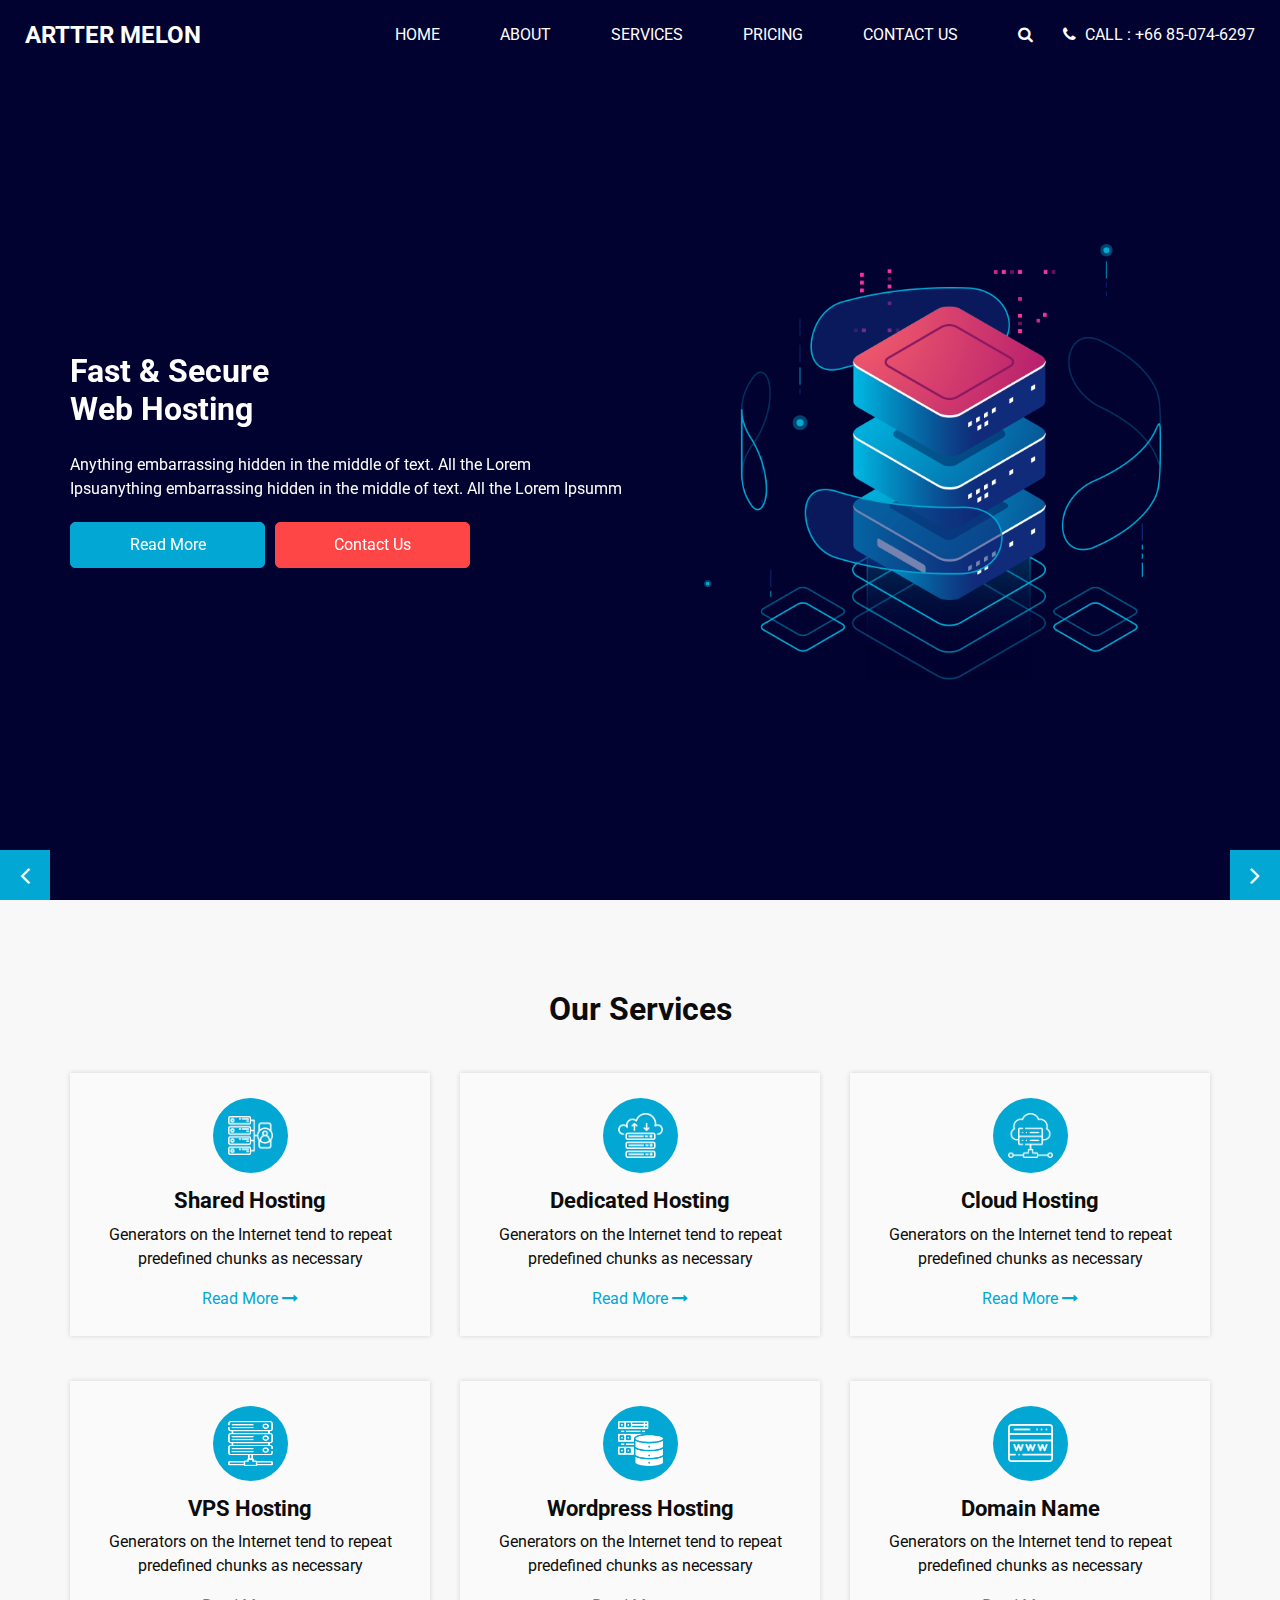
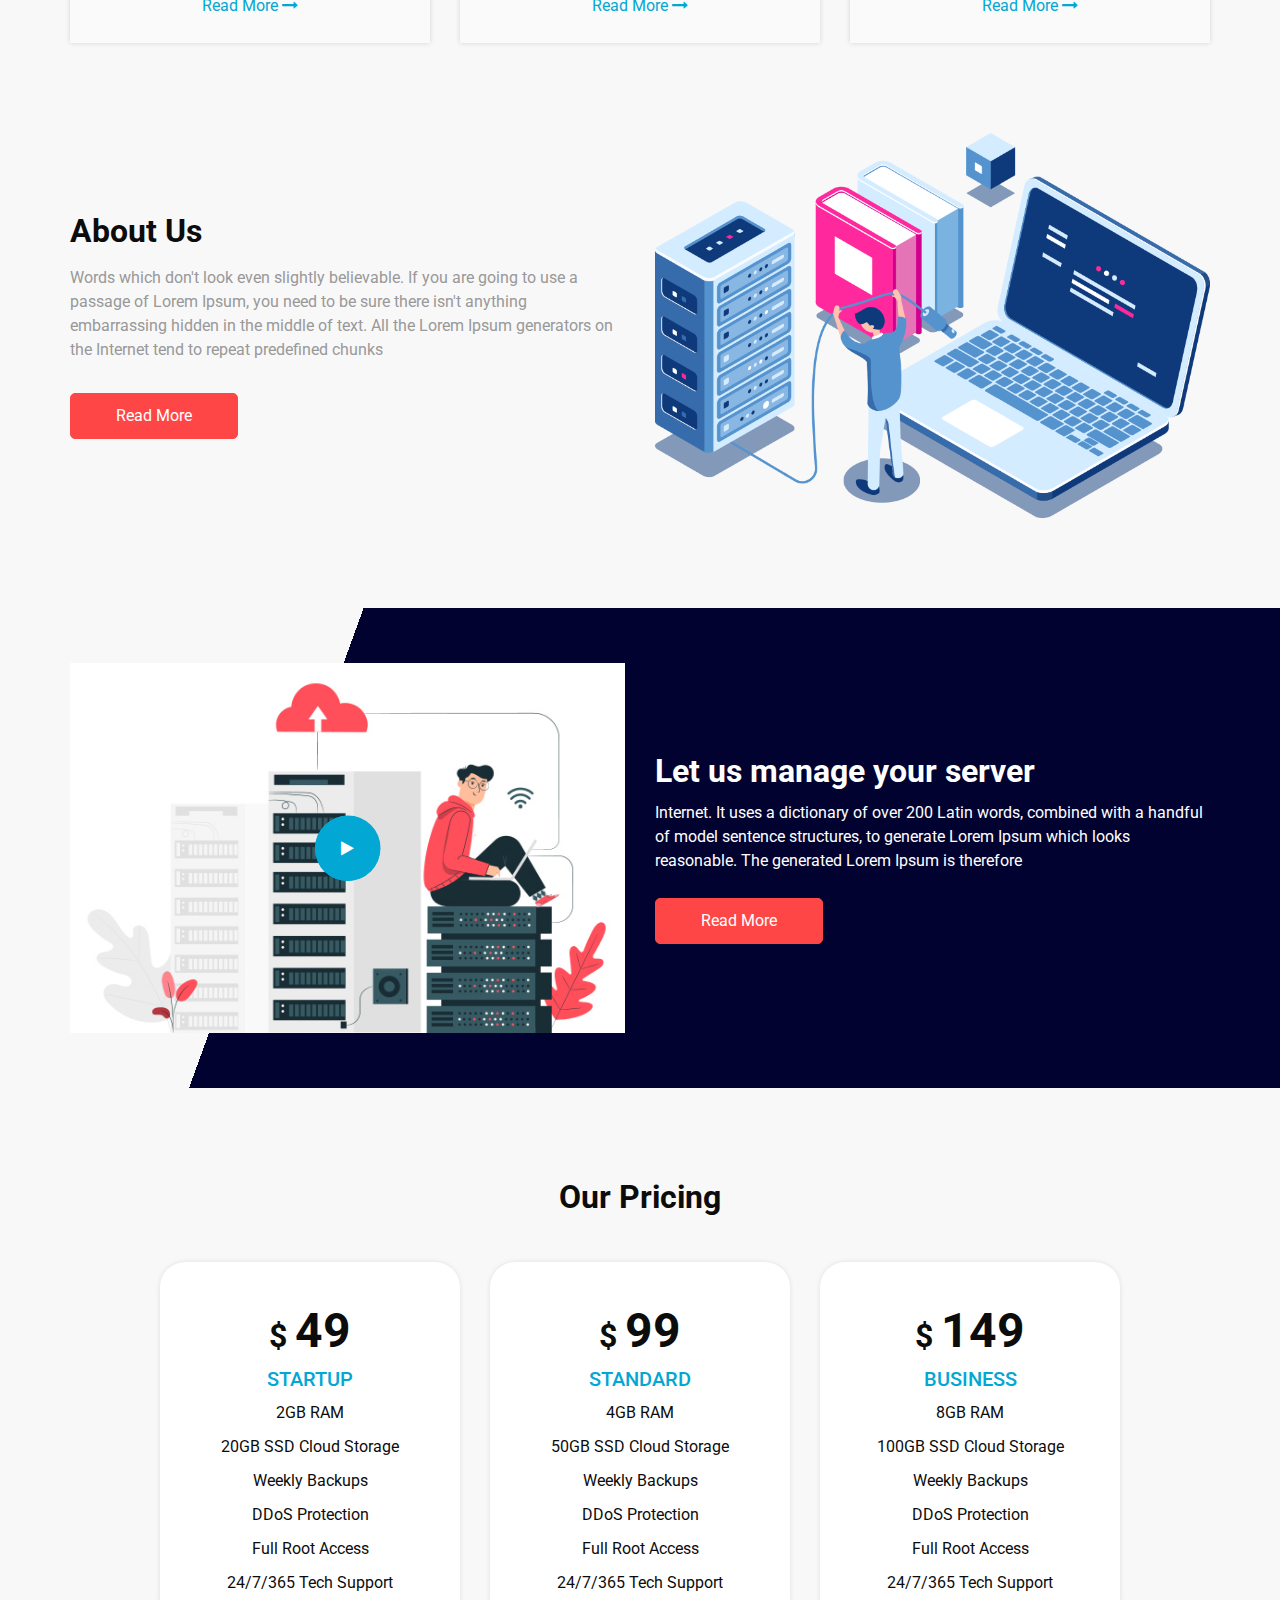
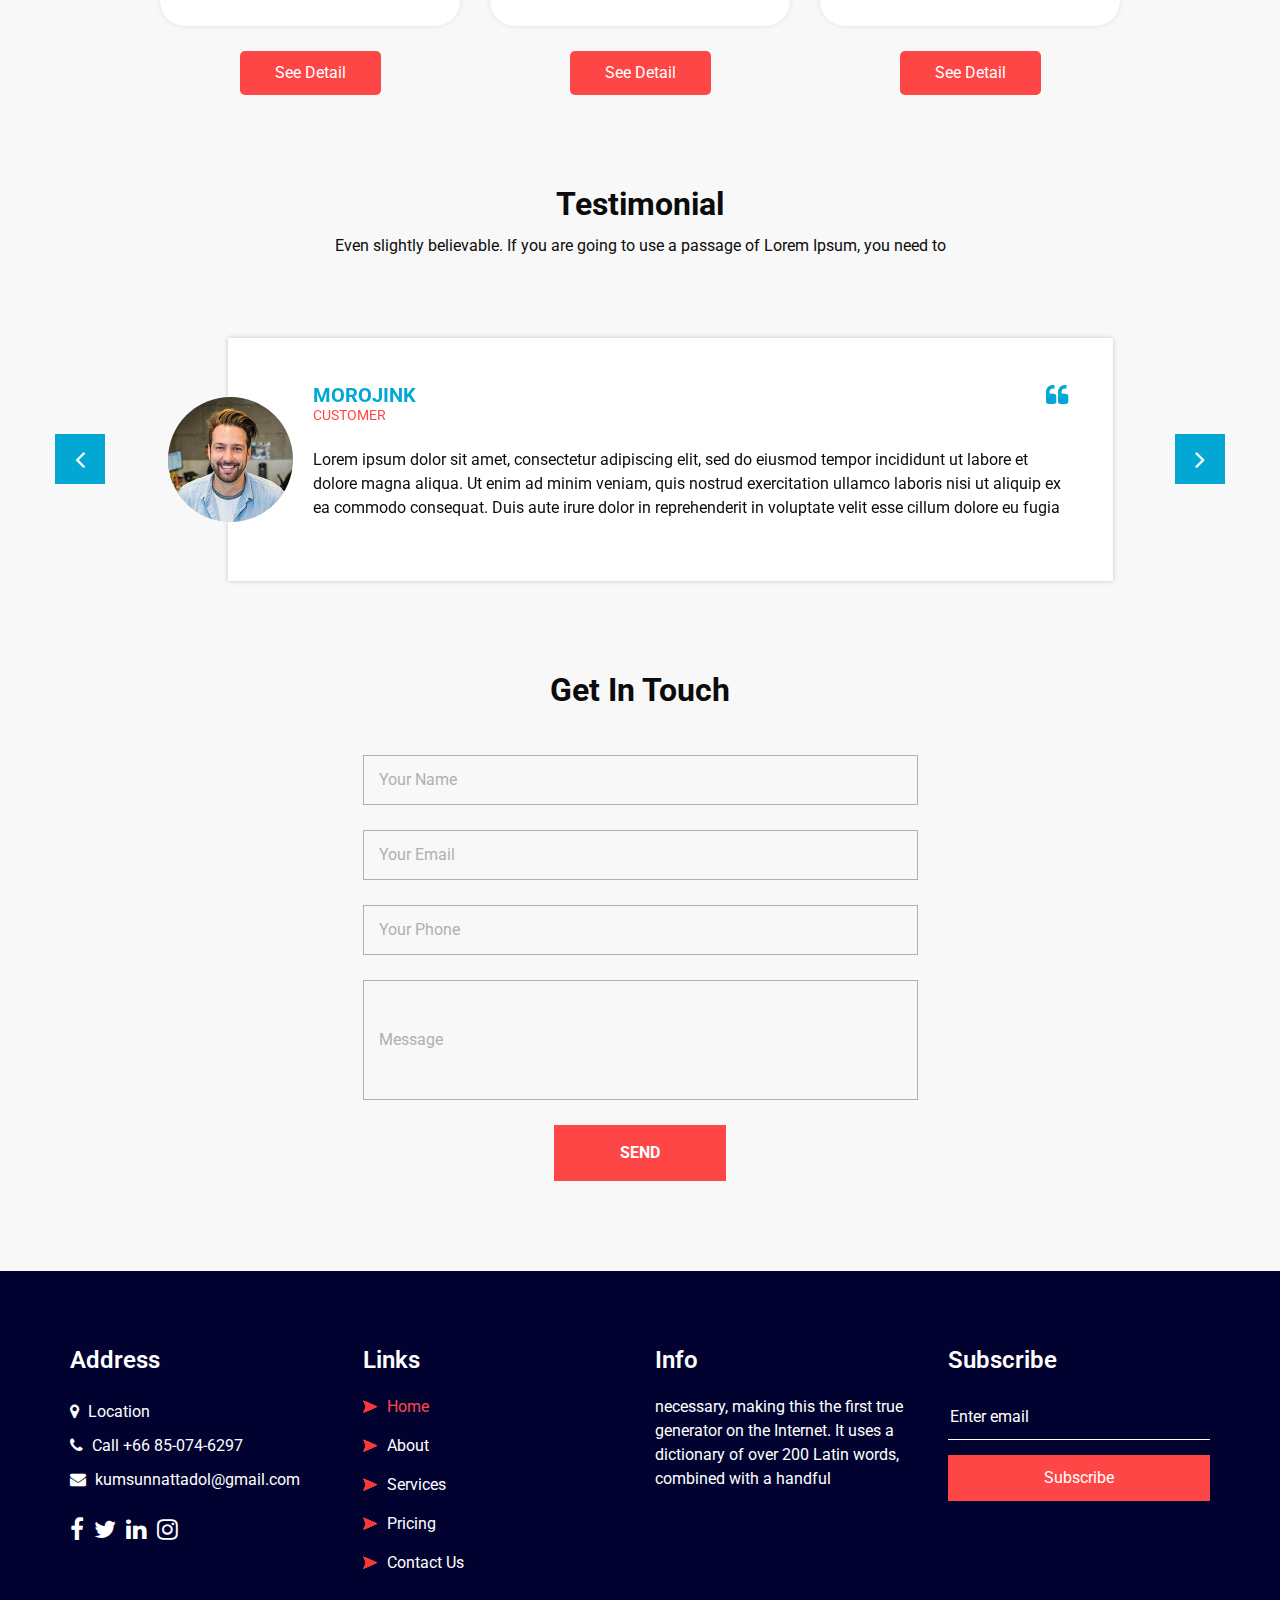
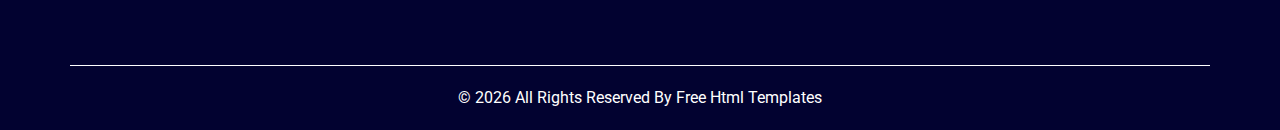
==== commit 17407724: "change tel and email" ====
--- a/index.html
+++ b/index.html
@@ -13,7 +13,7 @@
   <meta name="description" content="" />
   <meta name="author" content="" />
 
-  <title>Hostit</title>
+  <title>Artter Melon</title>
 
 
   <!-- bootstrap core css -->
@@ -40,7 +40,7 @@
       <div class="container-fluid">
         <nav class="navbar navbar-expand-lg custom_nav-container ">
           <a class="navbar-brand" href="index.html">
-            <span>Hostit</span>
+            <span>Artter Melon</span>
           </a>
 
           <button class="navbar-toggler" type="button" data-toggle="collapse" data-target="#navbarSupportedContent" aria-controls="navbarSupportedContent" aria-expanded="false" aria-label="Toggle navigation">
@@ -74,7 +74,7 @@
               <a href="">
                 <i class="fa fa-phone" aria-hidden="true"></i>
                 <span>
-                  Call : +01 123455678990
+                  Call : +66 85-074-6297
                 </span>
               </a>
             </div>
@@ -716,13 +716,13 @@
               <a href="">
                 <i class="fa fa-phone" aria-hidden="true"></i>
                 <span>
-                  Call +01 1234567890
+                  Call +66 85-074-6297
                 </span>
               </a>
               <a href="">
                 <i class="fa fa-envelope" aria-hidden="true"></i>
                 <span>
-                  demo@gmail.com
+                  kumsunnattadol@gmail.com
                 </span>
               </a>
             </div>
